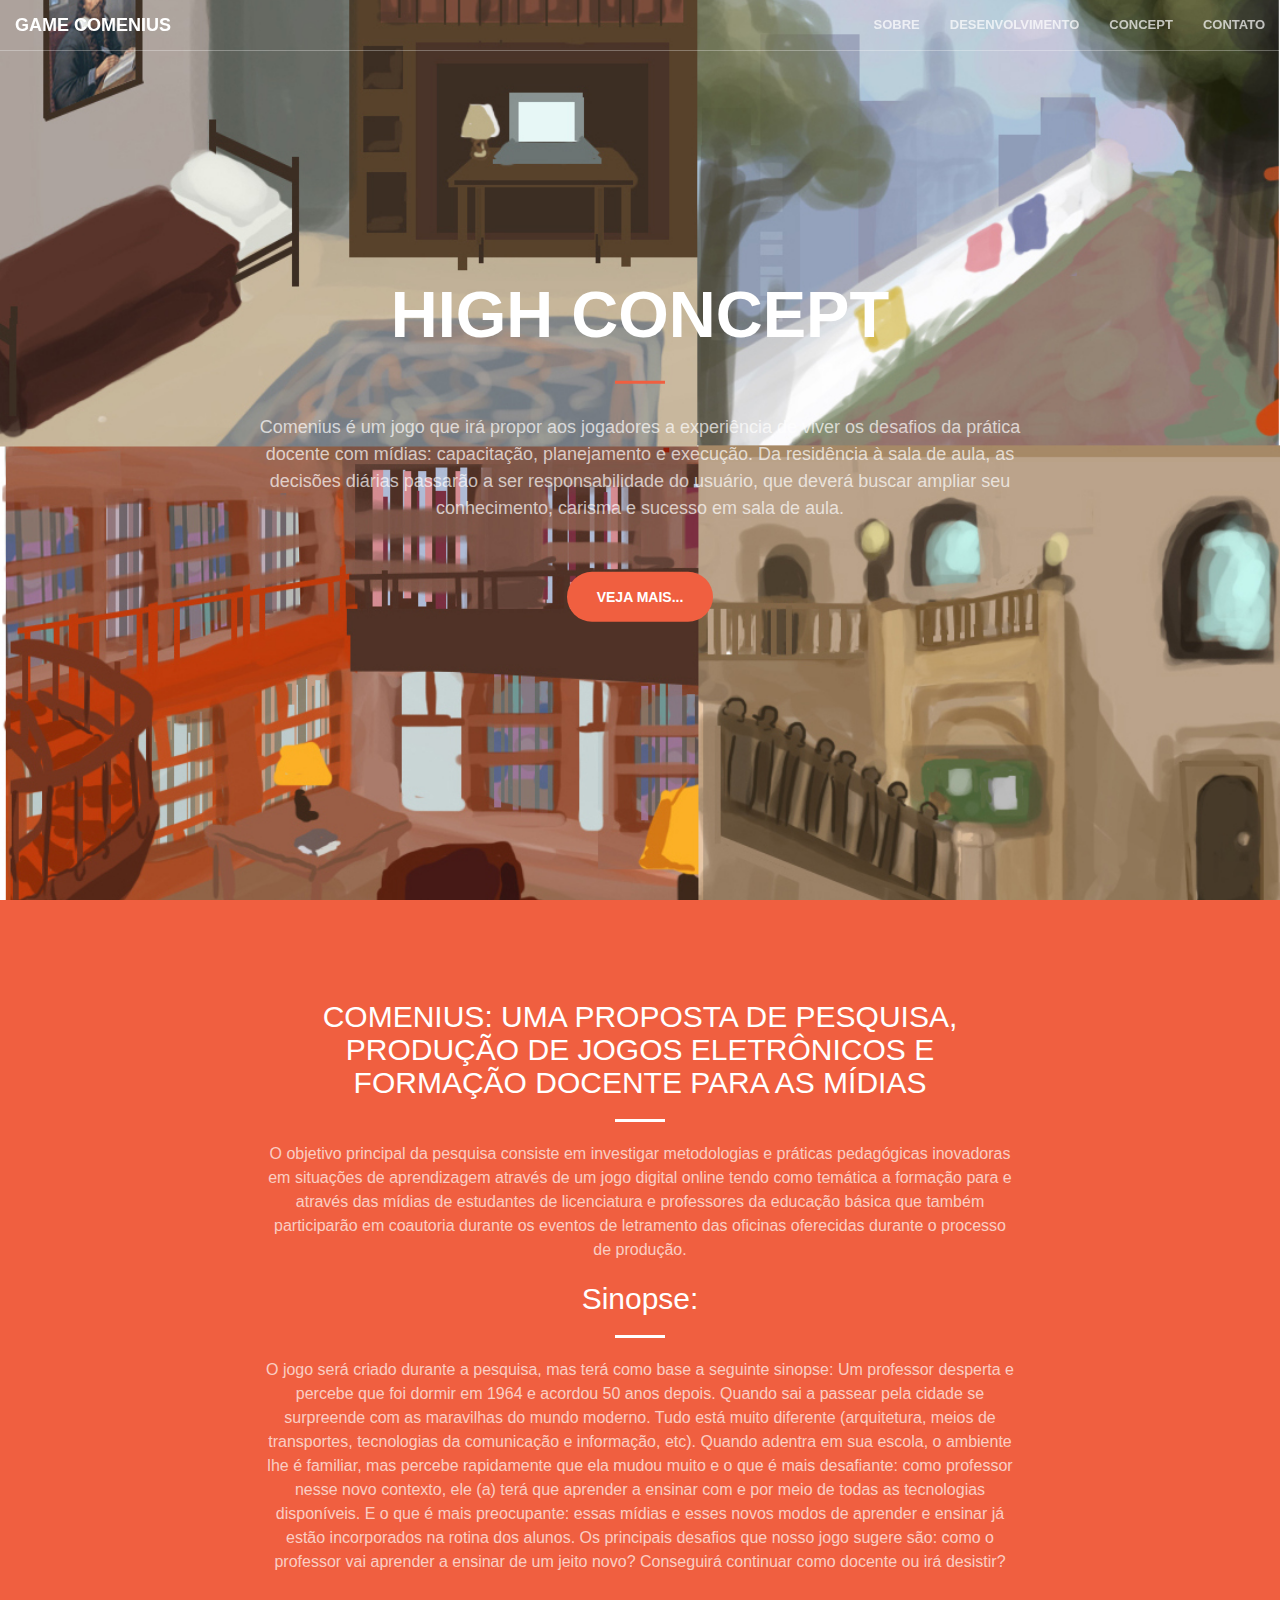
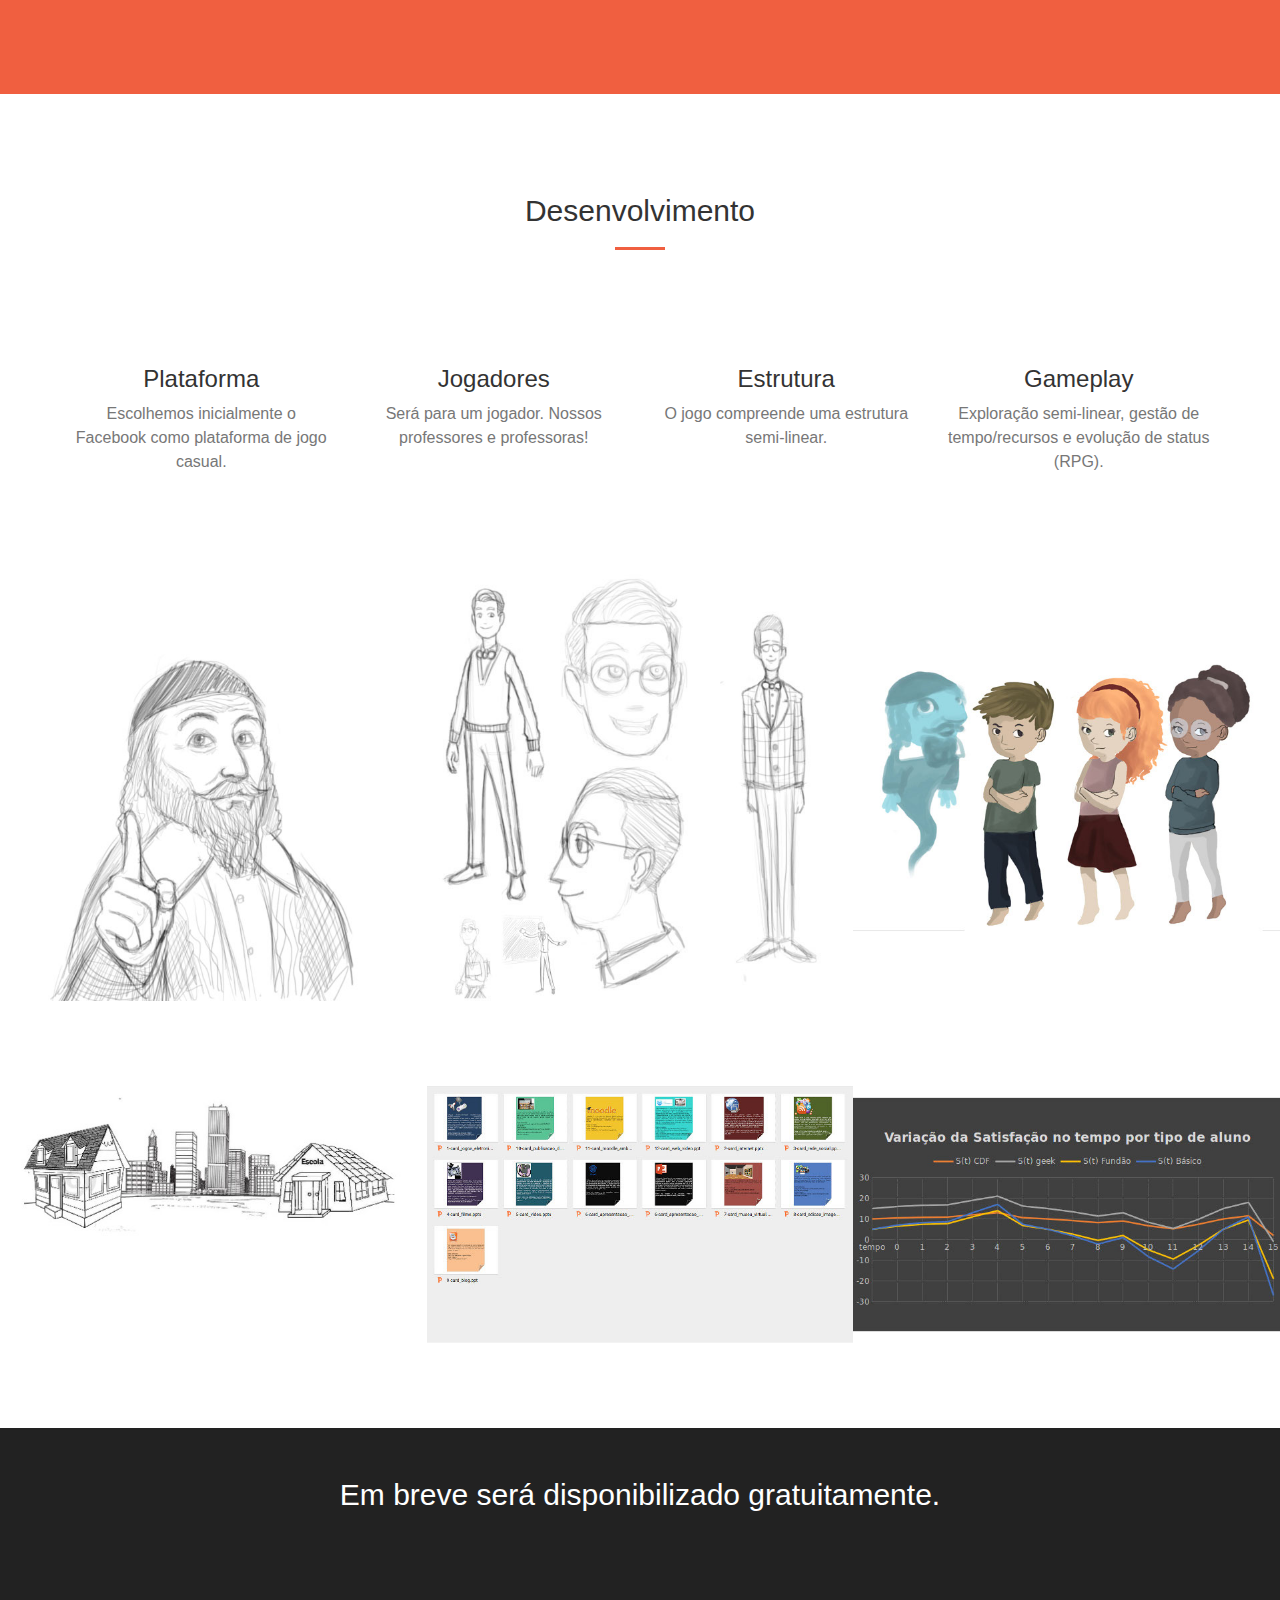
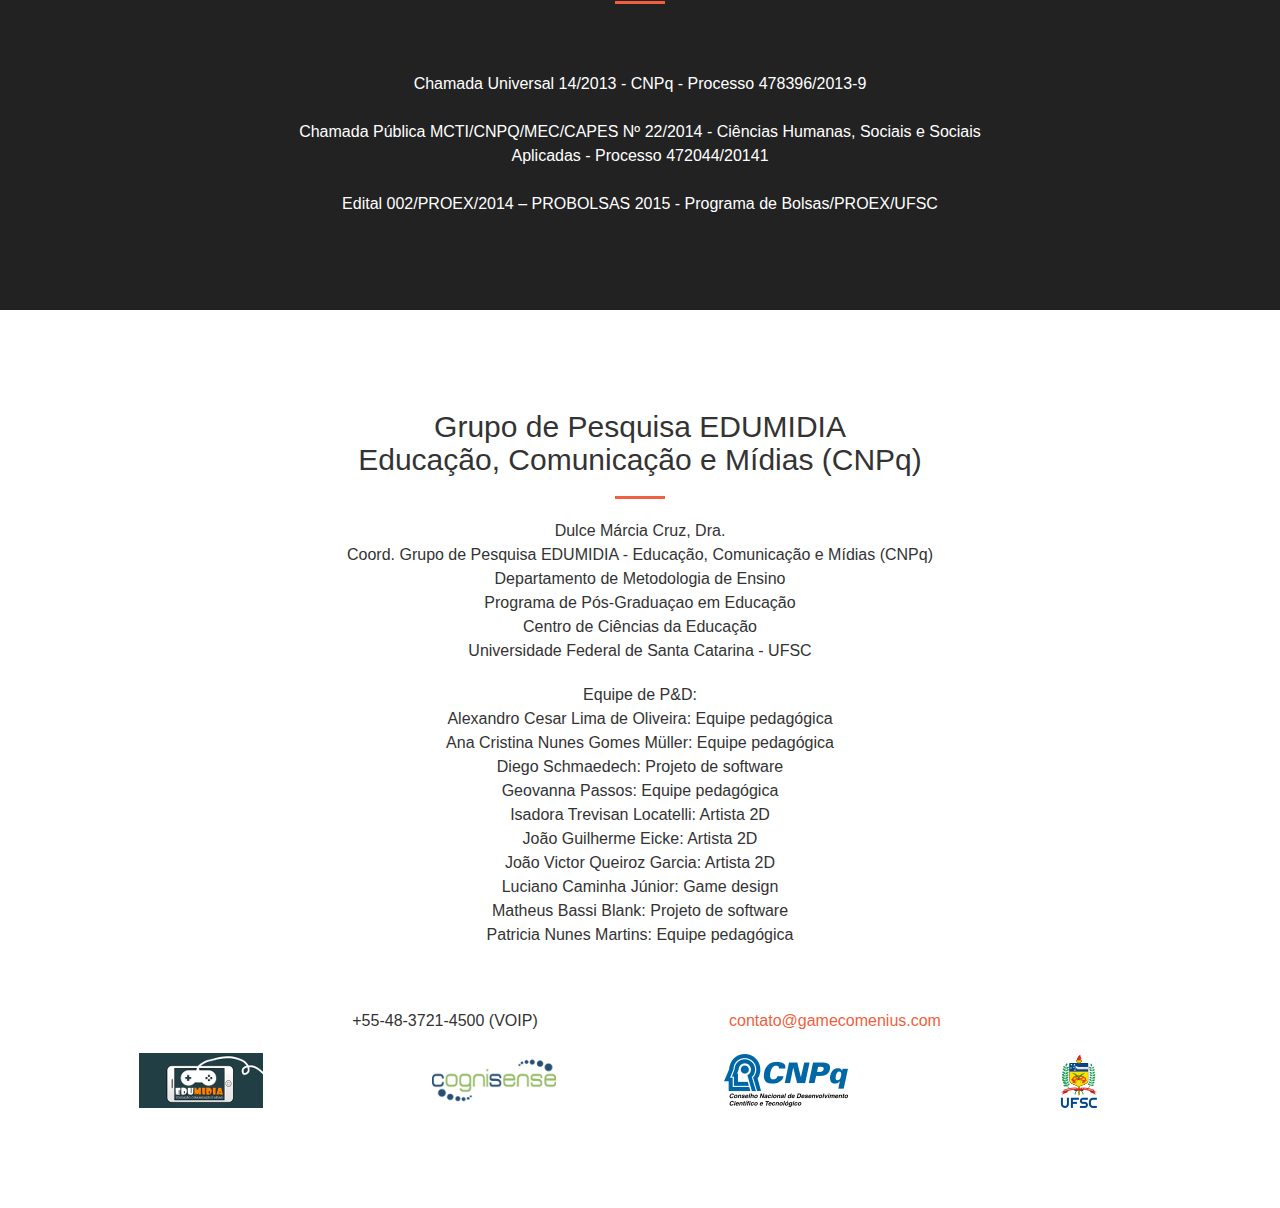
==== index.html @ 608b5f58 "site" ====
<!DOCTYPE html>
<html lang="en">

    <head>

        <meta charset="utf-8">
        <meta http-equiv="X-UA-Compatible" content="IE=edge">
        <meta name="viewport" content="width=device-width, initial-scale=1">
        <meta name="description" content="">
        <meta name="author" content="">

        <title>Game Comenius</title>

        <!-- Bootstrap Core CSS -->
        <link rel="stylesheet" href="css/bootstrap.min.css" type="text/css">

        <!-- Custom Fonts -->
        <!--        <link href='http://fonts.googleapis.com/css?family=Open+Sans:300italic,400italic,600italic,700italic,800italic,400,300,600,700,800' rel='stylesheet' type='text/css'>
                <link href='http://fonts.googleapis.com/css?family=Merriweather:400,300,300italic,400italic,700,700italic,900,900italic' rel='stylesheet' type='text/css'>
        --><link rel="stylesheet" href="font-awesome/css/font-awesome.min.css" type="text/css">

        <!-- Plugin CSS -->
        <link rel="stylesheet" href="css/animate.min.css" type="text/css">

        <!-- Custom CSS -->
        <link rel="stylesheet" href="css/creative.css" type="text/css">

        <!-- HTML5 Shim and Respond.js IE8 support of HTML5 elements and media queries -->
        <!-- WARNING: Respond.js doesn't work if you view the page via file:// -->
        <!--[if lt IE 9]>
            <script src="https://oss.maxcdn.com/libs/html5shiv/3.7.0/html5shiv.js"></script>
            <script src="https://oss.maxcdn.com/libs/respond.js/1.4.2/respond.min.js"></script>
        <![endif]-->

    </head>

    <body id="page-top">

        <nav id="mainNav" class="navbar navbar-default navbar-fixed-top">
            <div class="container-fluid">
                <!-- Brand and toggle get grouped for better mobile display -->
                <div class="navbar-header">
                    <button type="button" class="navbar-toggle collapsed" data-toggle="collapse" data-target="#bs-example-navbar-collapse-1">
                        <span class="sr-only">Toggle navigation</span>
                        <span class="icon-bar"></span>
                        <span class="icon-bar"></span>
                        <span class="icon-bar"></span>
                    </button>
                    <a class="navbar-brand page-scroll" href="#page-top">Game Comenius</a>
                </div>

                <!-- Collect the nav links, forms, and other content for toggling -->
                <div class="collapse navbar-collapse" id="bs-example-navbar-collapse-1">
                    <ul class="nav navbar-nav navbar-right">
                        <li>
                            <a class="page-scroll" href="#about">Sobre</a>
                        </li>
                        <li>
                            <a class="page-scroll" href="#services">Desenvolvimento</a>
                        </li>
                        <li>
                            <a class="page-scroll" href="#portfolio">Concept</a>
                        </li>
                        <li>
                            <a class="page-scroll" href="#contact">Contato</a>
                        </li>
                    </ul>
                </div>
                <!-- /.navbar-collapse -->
            </div>
            <!-- /.container-fluid -->
        </nav>

        <header>
            <div class="header-content">
                <div class="header-content-inner">
                    <h1>High Concept</h1>
                    <hr>
                    <p>Comenius é um jogo que irá propor aos jogadores a experiência de viver os desafios da prática docente com mídias: capacitação, planejamento e execução. Da residência à sala de aula, as decisões diárias passarão a ser responsabilidade do usuário, que deverá buscar ampliar seu conhecimento, carisma e sucesso em sala de aula.</p>
                    <a href="#about" class="btn btn-primary btn-xl page-scroll">Veja mais...</a>
                </div>
            </div>
        </header>

        <section class="bg-primary" id="about">
            <div class="container">
                <div class="row">
                    <div class="col-lg-8 col-lg-offset-2 text-center">
                        <h2 class="section-heading">COMENIUS: UMA PROPOSTA DE PESQUISA, PRODUÇÃO DE JOGOS ELETRÔNICOS E FORMAÇÃO DOCENTE PARA AS MÍDIAS 
                        </h2>
                        <hr class="light">
                        <p class="text-faded">
                            O objetivo principal da pesquisa consiste em investigar metodologias e práticas pedagógicas inovadoras em situações de aprendizagem através de um jogo digital online tendo como temática a formação para e através das mídias de estudantes de licenciatura e professores da educação básica que também participarão em coautoria durante os eventos de letramento das oficinas oferecidas durante o processo de produção.

                        </p>  

                        <h2 class="section-heading">Sinopse:                        </h2>
                        <hr class="light">
                        <p class="text-faded">
                            O jogo será criado durante a pesquisa, mas terá como base a seguinte sinopse:
                            Um professor desperta e percebe que foi dormir em 1964 e acordou 50 anos depois. Quando sai a passear pela cidade se surpreende com as maravilhas do mundo moderno. Tudo está muito diferente (arquitetura, meios de transportes, tecnologias da comunicação e informação, etc). Quando adentra em sua escola, o ambiente lhe é familiar, mas percebe rapidamente que ela mudou muito e o que é mais desafiante: como professor nesse novo contexto, ele (a) terá que aprender a ensinar com e por meio de todas as tecnologias disponíveis. E o que é mais preocupante: essas mídias e esses novos modos de aprender e ensinar já estão incorporados na rotina dos alunos. Os principais desafios que nosso jogo sugere são: como o professor vai aprender a ensinar de um jeito novo? Conseguirá continuar como docente ou irá desistir?

                        </p>  

                    </div>
                </div>
            </div>
        </section>

        <section id="services">
            <div class="container"> 
                <div class="row">
                    <div class="col-lg-12 text-center">
                        <h2 class="section-heading">Desenvolvimento</h2>
                        <hr class="primary">
                    </div>
                </div>
            </div>
            <div class="container">
                <div class="row">
                    <div class="col-lg-3 col-md-6 text-center">
                        <div class="service-box">
                            <i class="fa fa-4x fa-facebook wow bounceIn text-primary"></i>
                            <h3>Plataforma</h3>
                            <p class="text-muted">Escolhemos inicialmente o Facebook como plataforma de jogo casual.</p>
                        </div>
                    </div>
                    <div class="col-lg-3 col-md-6 text-center">
                        <div class="service-box">
                            <i class="fa fa-4x fa-user wow bounceIn text-primary" data-wow-delay=".1s"></i>
                            <h3>Jogadores</h3>
                            <p class="text-muted">Será para um jogador. Nossos professores e professoras!</p>
                        </div>
                    </div>
                    <div class="col-lg-3 col-md-6 text-center">
                        <div class="service-box">
                            <i class="fa fa-4x fa-puzzle-piece wow bounceIn text-primary" data-wow-delay=".2s"></i>
                            <h3>Estrutura</h3>
                            <p class="text-muted">
                                O jogo compreende uma estrutura semi-linear.  
                            </p>
                        </div>
                    </div>
                    <div class="col-lg-3 col-md-6 text-center">
                        <div class="service-box">
                            <i class="fa fa-4x fa-heart wow bounceIn text-primary" data-wow-delay=".3s"></i>
                            <h3>Gameplay</h3>
                            <p class="text-muted">Exploração semi-linear, gestão de tempo/recursos e evolução de status (RPG).</p>
                        </div>
                    </div>
                </div>
            </div>
        </section>

        <section class="no-padding" id="portfolio">
            <div class="container-fluid">
                <div class="row no-gutter">
                    <div class="col-lg-4 col-sm-6">
                        <a href="#" class="portfolio-box">
                            <img src="img/portfolio/1.jpg" class="img-responsive" alt="">
                            <div class="portfolio-box-caption">
                                <div class="portfolio-box-caption-content">
                                    <div class="project-category text-faded">
                                        Personagem
                                    </div>
                                    <div class="project-name">
                                        Comenius
                                    </div>
                                </div>
                            </div>
                        </a>
                    </div>
                    <div class="col-lg-4 col-sm-6">
                        <a href="#" class="portfolio-box">
                            <img src="img/portfolio/2.jpg" class="img-responsive" alt="">
                            <div class="portfolio-box-caption">
                                <div class="portfolio-box-caption-content">
                                    <div class="project-category text-faded">
                                        Personagem
                                    </div>
                                    <div class="project-name">
                                        Professor
                                    </div>
                                </div>
                            </div>
                        </a>
                    </div>
                    <div class="col-lg-4 col-sm-6">
                        <a href="#" class="portfolio-box">
                            <img src="img/portfolio/3.jpg" class="img-responsive" alt="">
                            <div class="portfolio-box-caption">
                                <div class="portfolio-box-caption-content">
                                    <div class="project-category text-faded">
                                        Personagem
                                    </div>
                                    <div class="project-name">
                                        Alunos
                                    </div>
                                </div>
                            </div>
                        </a>
                    </div>
                    <div class="col-lg-4 col-sm-6">
                        <a href="#" class="portfolio-box">
                            <img src="img/portfolio/4.jpg" class="img-responsive" alt="">
                            <div class="portfolio-box-caption">
                                <div class="portfolio-box-caption-content">
                                    <div class="project-category text-faded">
                                        Cenários
                                    </div>
                                    <div class="project-name">
                                        Casa, Cidade e Escola/Sala de aula
                                    </div>
                                </div>
                            </div>
                        </a>
                    </div>
                    <div class="col-lg-4 col-sm-6">
                        <a href="#" class="portfolio-box">
                            <img src="img/portfolio/5.jpg" class="img-responsive" alt="">
                            <div class="portfolio-box-caption">
                                <div class="portfolio-box-caption-content">
                                    <div class="project-category text-faded">
                                        Conteúdo
                                    </div>
                                    <div class="project-name">
                                        CARDs de mídias
                                    </div>
                                </div>
                            </div>
                        </a>
                    </div>
                    <div class="col-lg-4 col-sm-6">
                        <a href="#" class="portfolio-box">
                            <img src="img/portfolio/6.jpg" class="img-responsive" alt="">
                            <div class="portfolio-box-caption">
                                <div class="portfolio-box-caption-content">
                                    <div class="project-category text-faded">
                                        Pesquisa
                                    </div>
                                    <div class="project-name">
                                        Métricas e protocolos 
                                    </div>
                                </div>
                            </div>
                        </a>
                    </div>
                </div>
            </div>
        </section>

        <aside class="bg-dark">
            <div class="container text-center">
                <div class="call-to-action">
                    <h2>Em breve será disponibilizado gratuitamente.</h2>
                    <a href="#" class="btn btn-default btn-xl wow tada">Em breve!</a>

                </div>
            </div>
            <div class="container text-center">
                <div class="call-to-action">

                </div>
                <div class="row">
                    <div class="col-lg-8 col-lg-offset-2 text-center">

                        <hr class="primary">
                        <p>
                            <br> <br>
                            Chamada Universal 14/2013 - CNPq - Processo 478396/2013-9 <br> <br>
                            Chamada Pública MCTI/CNPQ/MEC/CAPES Nº 22/2014 - Ciências Humanas, Sociais e Sociais Aplicadas - Processo 472044/20141  <br> <br> 
                            Edital 002/PROEX/2014 – PROBOLSAS 2015 - Programa de Bolsas/PROEX/UFSC  <br> <br>
                        </p>

                    </div>


                </div>
            </div>
        </aside>

        <section id="contact">
            <div class="container">
                <div class="row">
                    <div class="col-lg-8 col-lg-offset-2 text-center">
                        <h2 class="section-heading">Grupo de Pesquisa EDUMIDIA <br> Educação, Comunicação e Mídias (CNPq)</h2>
                        <hr class="primary">
                        <p>
                            Dulce Márcia Cruz, Dra.<br>
                            Coord. Grupo de Pesquisa EDUMIDIA - Educação, Comunicação e Mídias (CNPq)<br>
                            Departamento de Metodologia de Ensino<br>
                            Programa de Pós-Graduaçao em Educação<br>
                            Centro de Ciências da Educação<br>
                            Universidade Federal de Santa Catarina - UFSC<br>
                        </p>
                        <p>
                            Equipe de P&D:<br>  
                            Alexandro Cesar Lima de Oliveira: Equipe pedagógica<br>
                            Ana Cristina Nunes Gomes Müller: Equipe pedagógica<br>  
                            Diego Schmaedech: Projeto de software<br>
                            Geovanna Passos: Equipe pedagógica<br>
                            Isadora Trevisan Locatelli: Artista 2D<br> 
                            João Guilherme Eicke: Artista 2D<br>
                            João Victor Queiroz Garcia: Artista 2D<br>
                            Luciano Caminha Júnior: Game design<br>
                            Matheus Bassi Blank: Projeto de software<br> 
                            Patricia Nunes Martins: Equipe pedagógica<br> 
                        </p>
                    </div>
                    <div class="col-lg-4 col-lg-offset-2 text-center">
                        <i class="fa fa-phone fa-3x wow bounceIn"></i>
                        <p>+55-48-3721-4500 (VOIP)</p>
                    </div>
                    <div class="col-lg-4 text-center">
                        <i class="fa fa-envelope-o fa-3x wow bounceIn" data-wow-delay=".1s"></i>
                        <p><a href="mailto:contato@gamecomenius.com">contato@gamecomenius.com</a></p>
                    </div>
                     
                </div>
                 <div class="row">
                      
                    <div class="col-lg-3 col-md-3 col-sm-3 col-xs-3 text-center">
                        <img src="img/logo/edumidia.png" alt=""/>
                    </div>
                    <div class="col-lg-3 col-md-3 col-sm-3 col-xs-3 text-center">

                        <a href="http://cognisense.com.br " target="_blank"><img src="img/logo/cognisense.png" alt="Inovação e Tecnologia">  </a>
                    </div>
                    <div class="col-lg-3 col-md-3 col-sm-3 col-xs-3 text-center">

                        <a href="http://cnpq.br " target="_blank"><img src="img/logo/cnpq.png" alt="Inovação e Tecnologia">  </a>
                    </div>
                    <div class="col-lg-3 col-md-3 col-sm-3 col-xs-3 text-center">

                        <a href="http://ufsc.br " target="_blank"><img src="img/logo/ufsc.png" alt="Inovação e Tecnologia">  </a>
                    </div>
                </div>
            </div>
        </section>
        <footer>
            <div class="container ">
                <div class="row">

                </div>
            </div>
        </footer>
        <!-- jQuery -->
        <script src="js/jquery.js"></script>

        <!-- Bootstrap Core JavaScript -->
        <script src="js/bootstrap.min.js"></script>

        <!-- Plugin JavaScript -->
        <script src="js/jquery.easing.min.js"></script>
        <script src="js/jquery.fittext.js"></script>
        <script src="js/wow.min.js"></script>

        <!-- Custom Theme JavaScript -->
        <script src="js/creative.js"></script>

    </body>

</html>
---- css/creative.css ----
/*!
 * Start Bootstrap - Creative Bootstrap Theme (http://startbootstrap.com)
 * Code licensed under the Apache License v2.0.
 * For details, see http://www.apache.org/licenses/LICENSE-2.0.
 */

html,
body {
    width: 100%;
    height: 100%;
}

body {
    font-family: Merriweather,'Helvetica Neue',Arial,sans-serif;
}

hr {
    max-width: 50px;
    border-color: #f05f40;
    border-width: 3px;
}

hr.light {
    border-color: #fff;
}

a {
    color: #f05f40;
    -webkit-transition: all .35s;
    -moz-transition: all .35s;
    transition: all .35s;
}

a:hover,
a:focus {
    color: #eb3812;
}

h1,
h2,
h3,
h4,
h5,
h6 {
    font-family: 'Open Sans','Helvetica Neue',Arial,sans-serif;
}

p {
    margin-bottom: 20px;
    font-size: 16px;
    line-height: 1.5;
}

.bg-primary {
    background-color: #f05f40;
}

.bg-dark {
    color: #fff;
    background-color: #222;
}

.text-faded {
    color: rgba(255,255,255,.7);
}

section {
    padding: 100px 0;
}

aside {
    padding: 50px 0;
}

.no-padding {
    padding: 0;
}

.navbar-default {
    border-color: rgba(34,34,34,.05);
    font-family: 'Open Sans','Helvetica Neue',Arial,sans-serif;
    background-color: #fff;
    -webkit-transition: all .35s;
    -moz-transition: all .35s;
    transition: all .35s;
}

.navbar-default .navbar-header .navbar-brand {
    text-transform: uppercase;
    font-family: 'Open Sans','Helvetica Neue',Arial,sans-serif;
    font-weight: 700;
    color: #f05f40;
}

.navbar-default .navbar-header .navbar-brand:hover,
.navbar-default .navbar-header .navbar-brand:focus {
    color: #eb3812;
}

.navbar-default .nav > li>a,
.navbar-default .nav>li>a:focus {
    text-transform: uppercase;
    font-size: 13px;
    font-weight: 700;
    color: #222;
}

.navbar-default .nav > li>a:hover,
.navbar-default .nav>li>a:focus:hover {
    color: #f05f40;
}

.navbar-default .nav > li.active>a,
.navbar-default .nav>li.active>a:focus {
    color: #f05f40!important;
    background-color: transparent;
}

.navbar-default .nav > li.active>a:hover,
.navbar-default .nav>li.active>a:focus:hover {
    background-color: transparent;
}

@media(min-width:768px) {
    .navbar-default {
        border-color: rgba(255,255,255,.3);
        background-color: transparent;
    }

    .navbar-default .navbar-header .navbar-brand {
        color: rgba(255,255,255,.7);
    }

    .navbar-default .navbar-header .navbar-brand:hover,
    .navbar-default .navbar-header .navbar-brand:focus {
        color: #fff;
    }

    .navbar-default .nav > li>a,
    .navbar-default .nav>li>a:focus {
        color: rgba(255,255,255,.7);
    }

    .navbar-default .nav > li>a:hover,
    .navbar-default .nav>li>a:focus:hover {
        color: #fff;
    }

    .navbar-default.affix {
        border-color: rgba(34,34,34,.05);
        background-color: #fff;
    }

    .navbar-default.affix .navbar-header .navbar-brand {
        font-size: 14px;
        color: #f05f40;
    }

    .navbar-default.affix .navbar-header .navbar-brand:hover,
    .navbar-default.affix .navbar-header .navbar-brand:focus {
        color: #eb3812;
    }

    .navbar-default.affix .nav > li>a,
    .navbar-default.affix .nav>li>a:focus {
        color: #222;
    }

    .navbar-default.affix .nav > li>a:hover,
    .navbar-default.affix .nav>li>a:focus:hover {
        color: #f05f40;
    }
}

header {
    position: relative;
    width: 100%;
    min-height: auto;
    text-align: center;
    color: #fff;
    background-image: url(../img/header.jpg);
    background-position: center;
    -webkit-background-size: cover;
    -moz-background-size: cover;
    background-size: cover;
    -o-background-size: cover;
}

header .header-content {
    position: relative;
    width: 100%;
    padding: 100px 15px;
    text-align: center;
}

header .header-content .header-content-inner h1 {
    margin-top: 0;
    margin-bottom: 0;
    text-transform: uppercase;
    font-weight: 700;
}

header .header-content .header-content-inner hr {
    margin: 30px auto;
}

header .header-content .header-content-inner p {
    margin-bottom: 50px;
    font-size: 16px;
    font-weight: 300;
    color: rgba(255,255,255,.7);
}

@media(min-width:768px) {
    header {
        min-height: 100%;
    }

    header .header-content {
        position: absolute;
        top: 50%;
        padding: 0 50px;
        -webkit-transform: translateY(-50%);
        -ms-transform: translateY(-50%);
        transform: translateY(-50%);
    }

    header .header-content .header-content-inner {
        margin-right: auto;
        margin-left: auto;
        max-width: 1000px;
    }

    header .header-content .header-content-inner p {
        margin-right: auto;
        margin-left: auto;
        max-width: 80%;
        font-size: 18px;
    }
}

.section-heading {
    margin-top: 0;
}

.service-box {
    margin: 50px auto 0;
    max-width: 400px;
}

@media(min-width:992px) {
    .service-box {
        margin: 20px auto 0;
    }
}

.service-box p {
    margin-bottom: 0;
}

.portfolio-box {
    display: block;
    position: relative;
    margin: 0 auto;
    max-width: 650px;
}

.portfolio-box .portfolio-box-caption {
    display: block;
    position: absolute;
    bottom: 0;
    width: 100%;
    height: 100%;
    text-align: center;
    color: #fff;
    opacity: 0;
    background: rgba(240,95,64,.9);
    -webkit-transition: all .35s;
    -moz-transition: all .35s;
    transition: all .35s;
}

.portfolio-box .portfolio-box-caption .portfolio-box-caption-content {
    position: absolute;
    top: 50%;
    width: 100%;
    text-align: center;
    transform: translateY(-50%);
}

.portfolio-box .portfolio-box-caption .portfolio-box-caption-content .project-category,
.portfolio-box .portfolio-box-caption .portfolio-box-caption-content .project-name {
    padding: 0 15px;
    font-family: 'Open Sans','Helvetica Neue',Arial,sans-serif;
}

.portfolio-box .portfolio-box-caption .portfolio-box-caption-content .project-category {
    text-transform: uppercase;
    font-size: 14px;
    font-weight: 600;
}

.portfolio-box .portfolio-box-caption .portfolio-box-caption-content .project-name {
    font-size: 18px;
}

.portfolio-box:hover .portfolio-box-caption {
    opacity: 1;
}

@media(min-width:768px) {
    .portfolio-box .portfolio-box-caption .portfolio-box-caption-content .project-category {
        font-size: 16px;
    }

    .portfolio-box .portfolio-box-caption .portfolio-box-caption-content .project-name {
        font-size: 22px;
    }
}

.call-to-action h2 {
    margin: 0 auto 20px;
}

.text-primary {
    color: #f05f40;
}

.no-gutter > [class*=col-] {
    padding-right: 0;
    padding-left: 0;
}

.btn-default {
    border-color: #fff;
    color: #222;
    background-color: #fff;
    -webkit-transition: all .35s;
    -moz-transition: all .35s;
    transition: all .35s;
}

.btn-default:hover,
.btn-default:focus,
.btn-default.focus,
.btn-default:active,
.btn-default.active,
.open > .dropdown-toggle.btn-default {
    border-color: #ededed;
    color: #222;
    background-color: #f2f2f2;
}

.btn-default:active,
.btn-default.active,
.open > .dropdown-toggle.btn-default {
    background-image: none;
}

.btn-default.disabled,
.btn-default[disabled],
fieldset[disabled] .btn-default,
.btn-default.disabled:hover,
.btn-default[disabled]:hover,
fieldset[disabled] .btn-default:hover,
.btn-default.disabled:focus,
.btn-default[disabled]:focus,
fieldset[disabled] .btn-default:focus,
.btn-default.disabled.focus,
.btn-default[disabled].focus,
fieldset[disabled] .btn-default.focus,
.btn-default.disabled:active,
.btn-default[disabled]:active,
fieldset[disabled] .btn-default:active,
.btn-default.disabled.active,
.btn-default[disabled].active,
fieldset[disabled] .btn-default.active {
    border-color: #fff;
    background-color: #fff;
}

.btn-default .badge {
    color: #fff;
    background-color: #222;
}

.btn-primary {
    border-color: #f05f40;
    color: #fff;
    background-color: #f05f40;
    -webkit-transition: all .35s;
    -moz-transition: all .35s;
    transition: all .35s;
}

.btn-primary:hover,
.btn-primary:focus,
.btn-primary.focus,
.btn-primary:active,
.btn-primary.active,
.open > .dropdown-toggle.btn-primary {
    border-color: #ed431f;
    color: #fff;
    background-color: #ee4b28;
}

.btn-primary:active,
.btn-primary.active,
.open > .dropdown-toggle.btn-primary {
    background-image: none;
}

.btn-primary.disabled,
.btn-primary[disabled],
fieldset[disabled] .btn-primary,
.btn-primary.disabled:hover,
.btn-primary[disabled]:hover,
fieldset[disabled] .btn-primary:hover,
.btn-primary.disabled:focus,
.btn-primary[disabled]:focus,
fieldset[disabled] .btn-primary:focus,
.btn-primary.disabled.focus,
.btn-primary[disabled].focus,
fieldset[disabled] .btn-primary.focus,
.btn-primary.disabled:active,
.btn-primary[disabled]:active,
fieldset[disabled] .btn-primary:active,
.btn-primary.disabled.active,
.btn-primary[disabled].active,
fieldset[disabled] .btn-primary.active {
    border-color: #f05f40;
    background-color: #f05f40;
}

.btn-primary .badge {
    color: #f05f40;
    background-color: #fff;
}

.btn {
    border: 0;
    border-radius: 300px;
    text-transform: uppercase;
    font-family: 'Open Sans','Helvetica Neue',Arial,sans-serif;
    font-weight: 700;
}

.btn-xl {
    padding: 15px 30px;
}

::-moz-selection {
    text-shadow: none;
    color: #fff;
    background: #222;
}

::selection {
    text-shadow: none;
    color: #fff;
    background: #222;
}

img::selection {
    color: #fff;
    background: 0 0;
}

img::-moz-selection {
    color: #fff;
    background: 0 0;
}

body {
    webkit-tap-highlight-color: #222;
}
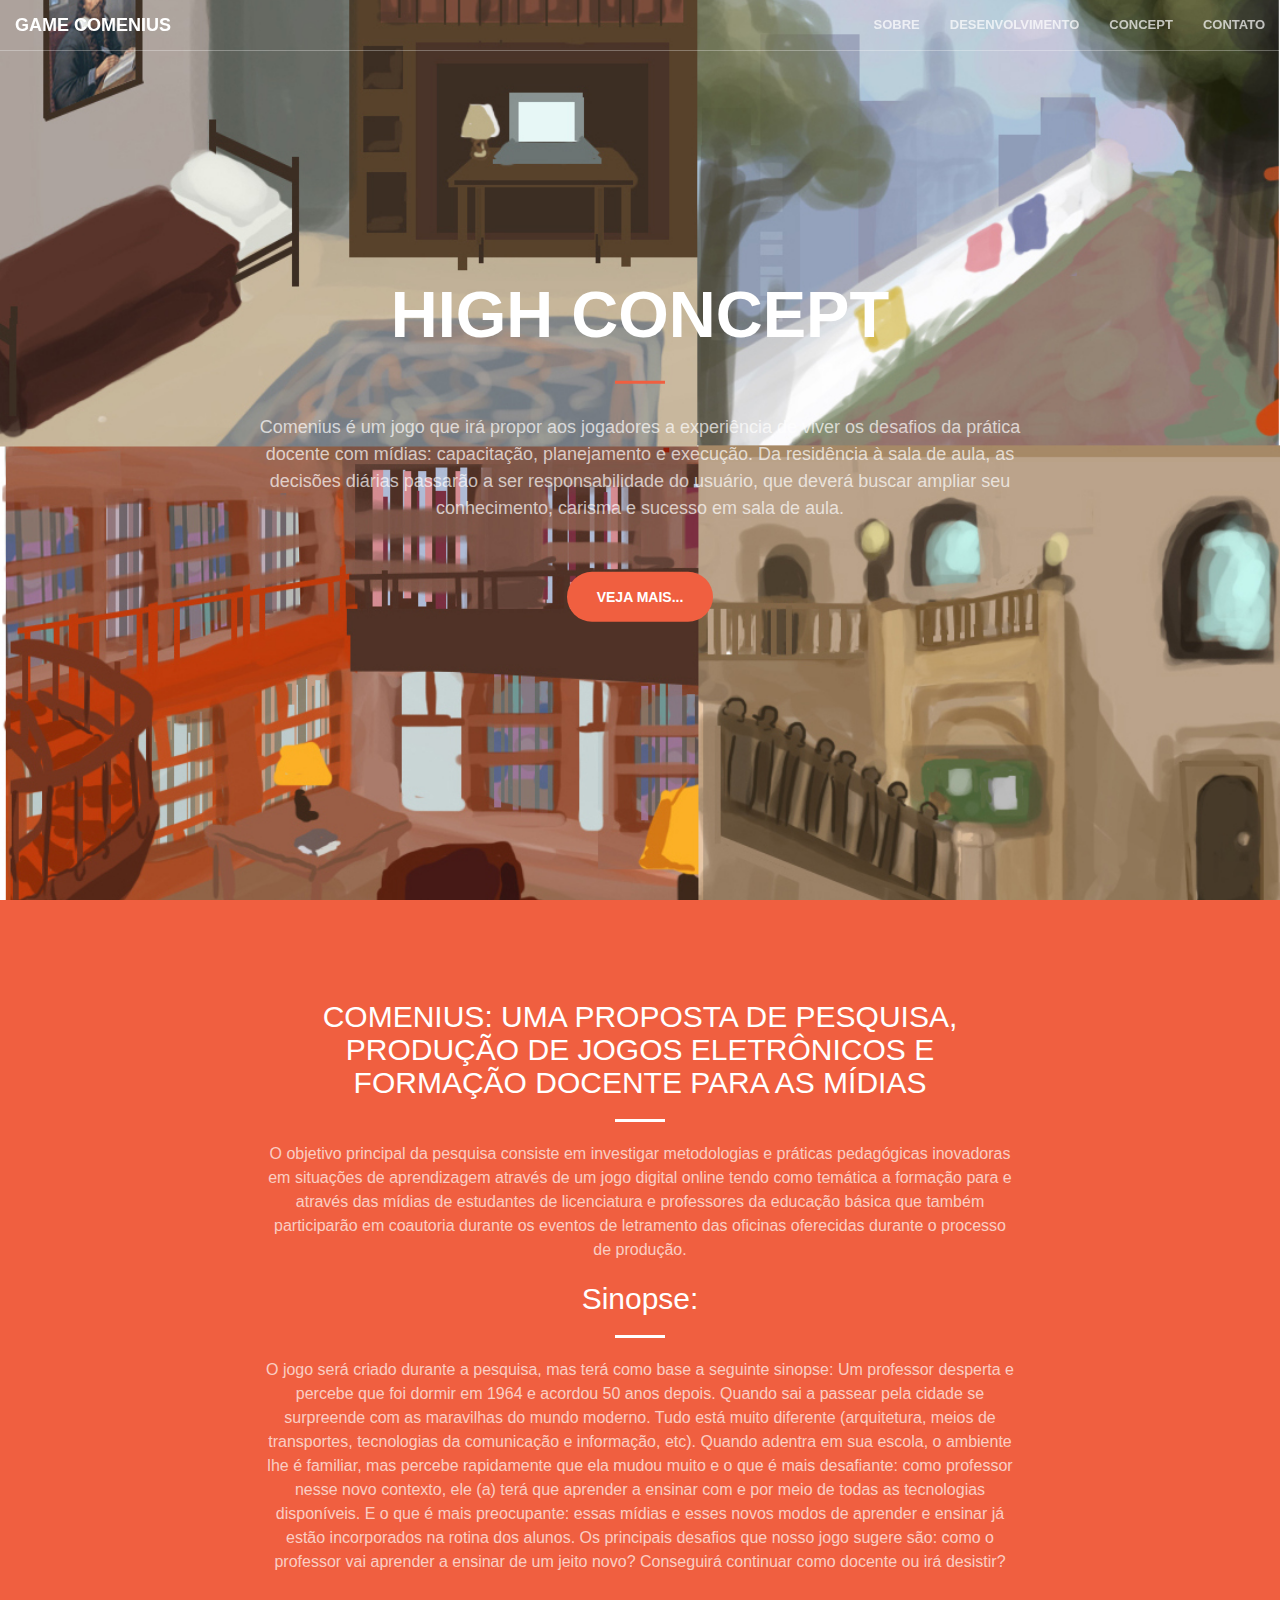
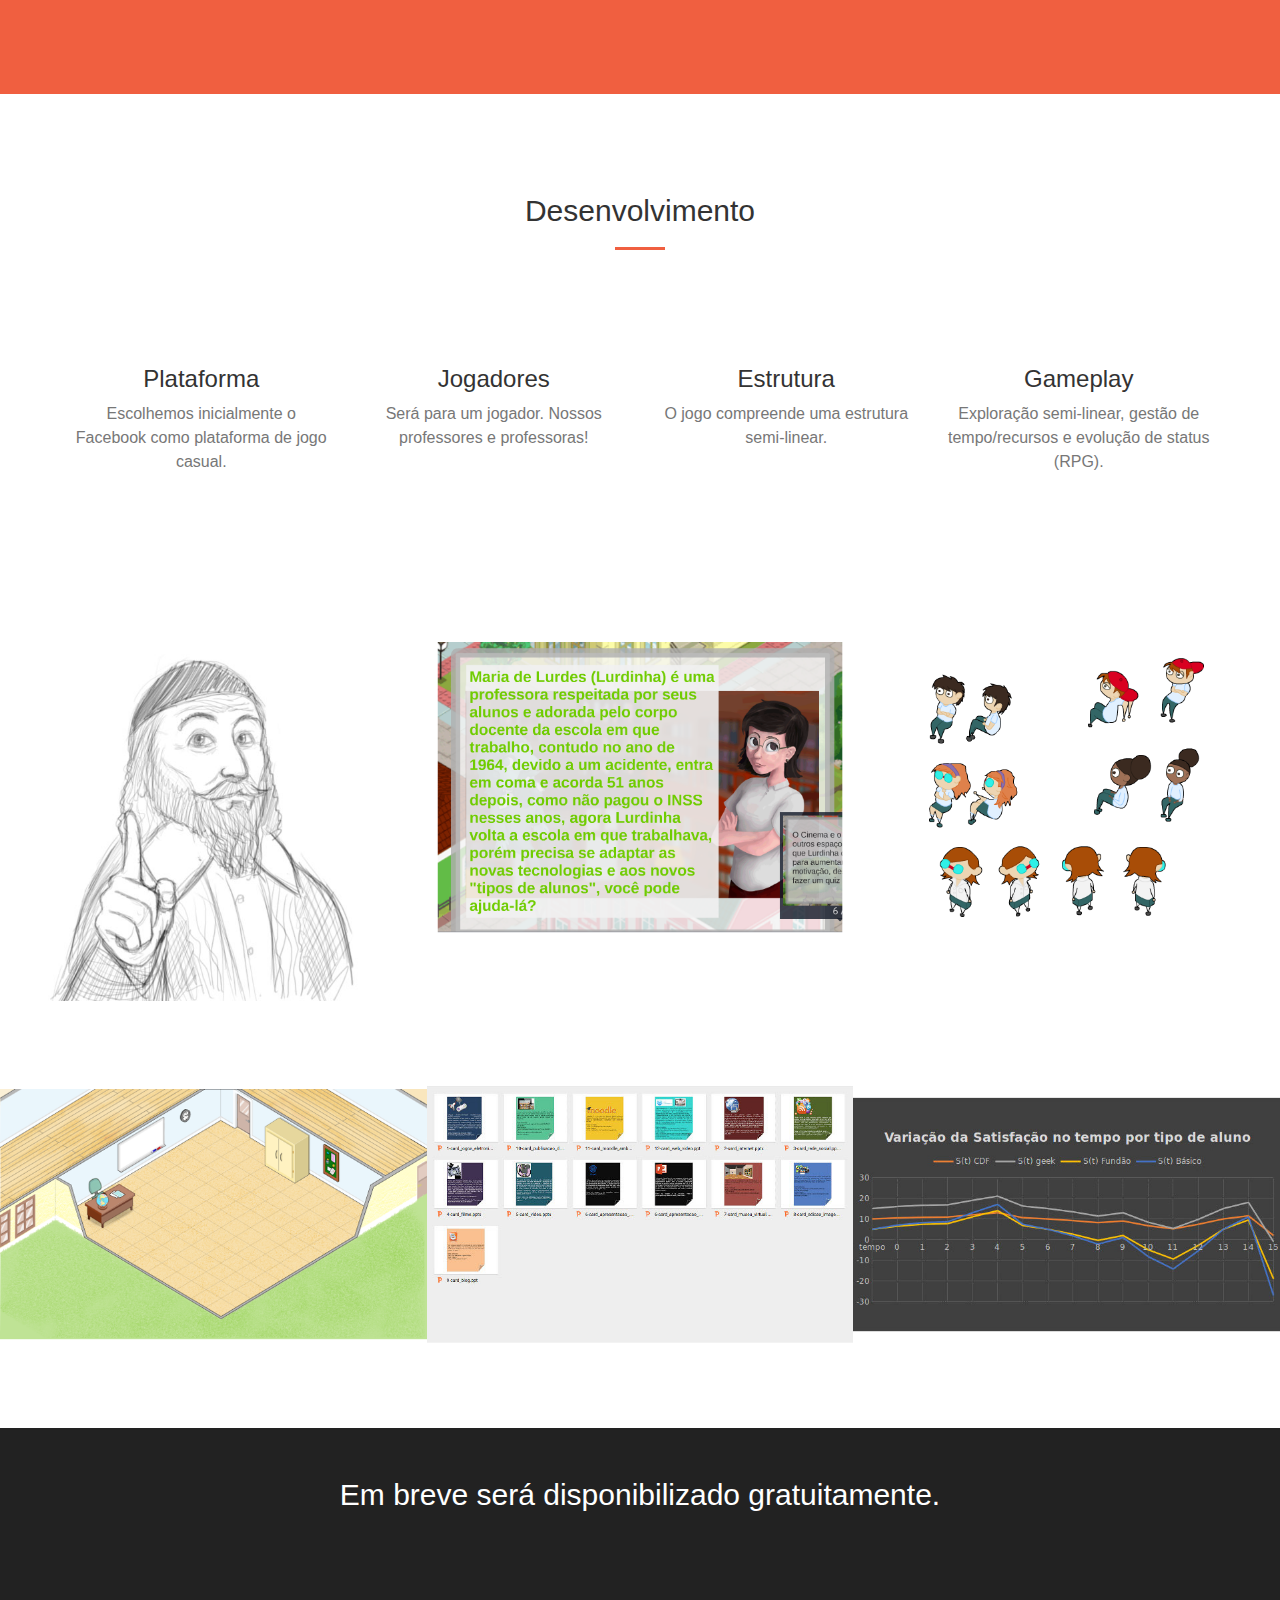
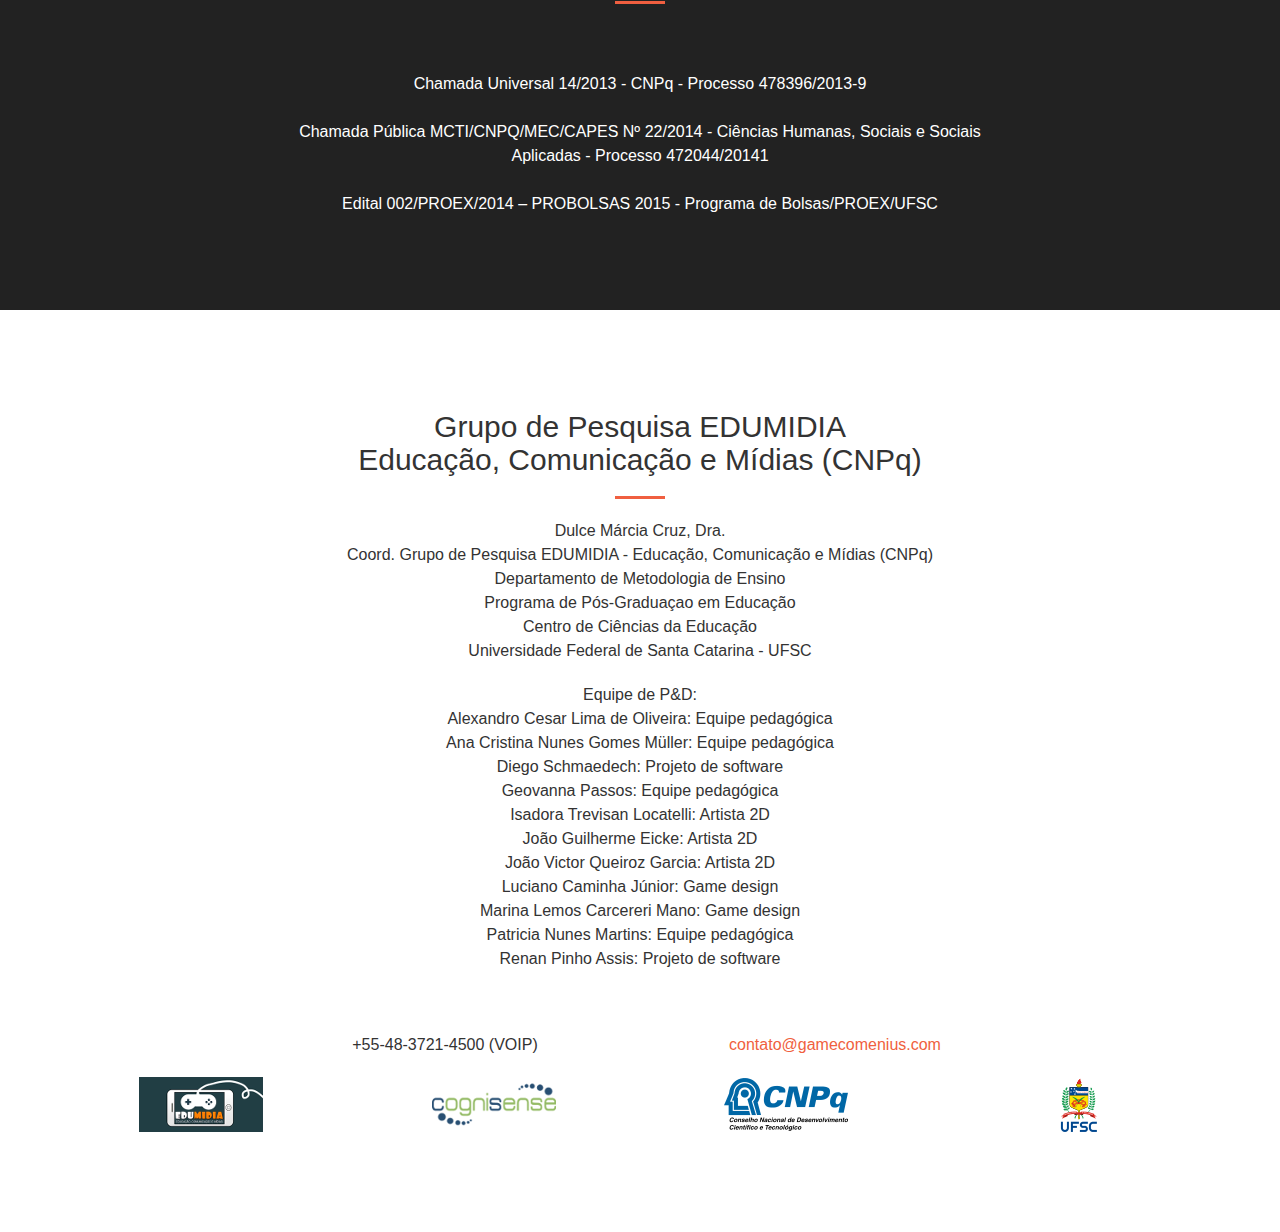
==== commit 04acd569: "mudança" ====
--- a/index.html
+++ b/index.html
@@ -1,14 +1,13 @@
 <!DOCTYPE html>
-<html lang="en">
+<html lang="pt">
 
     <head>
-
+ 
         <meta charset="utf-8">
         <meta http-equiv="X-UA-Compatible" content="IE=edge">
         <meta name="viewport" content="width=device-width, initial-scale=1">
-        <meta name="description" content="">
-        <meta name="author" content="">
-
+        <meta name="description" content="game comenenius ufsc florianópolis jogos educativos cognisense tecnologia edumidia">
+        <meta name="author" content="Grupo Edumidia UFSC"> 
         <title>Game Comenius</title>
 
         <!-- Bootstrap Core CSS -->
@@ -31,7 +30,23 @@
             <script src="https://oss.maxcdn.com/libs/html5shiv/3.7.0/html5shiv.js"></script>
             <script src="https://oss.maxcdn.com/libs/respond.js/1.4.2/respond.min.js"></script>
         <![endif]-->
-
+        <script>
+            (function (i, s, o, g, r, a, m) {
+                i['GoogleAnalyticsObject'] = r;
+                i[r] = i[r] || function () {
+                    (i[r].q = i[r].q || []).push(arguments)
+                }, i[r].l = 1 * new Date();
+                a = s.createElement(o),
+                        m = s.getElementsByTagName(o)[0];
+                a.async = 1;
+                a.src = g;
+                m.parentNode.insertBefore(a, m)
+            })(window, document, 'script', '//www.google-analytics.com/analytics.js', 'ga');
+
+            ga('create', 'UA-5156382-36', 'auto');
+            ga('send', 'pageview');
+
+        </script>
     </head>
 
     <body id="page-top">
@@ -172,22 +187,22 @@
                     </div>
                     <div class="col-lg-4 col-sm-6">
                         <a href="#" class="portfolio-box">
-                            <img src="img/portfolio/2.jpg" class="img-responsive" alt="">
+                            <img src="img/portfolio/PROFESSORA.png" class="img-responsive" alt="">
                             <div class="portfolio-box-caption">
                                 <div class="portfolio-box-caption-content">
                                     <div class="project-category text-faded">
                                         Personagem
                                     </div>
                                     <div class="project-name">
-                                        Professor
-                                    </div>
-                                </div>
-                            </div>
-                        </a>
-                    </div>
-                    <div class="col-lg-4 col-sm-6">
-                        <a href="#" class="portfolio-box">
-                            <img src="img/portfolio/3.jpg" class="img-responsive" alt="">
+                                        Professora
+                                    </div>
+                                </div>
+                            </div>
+                        </a>
+                    </div>
+                    <div class="col-lg-4 col-sm-6">
+                        <a href="#" class="portfolio-box">
+                            <img src="img/portfolio/ALUNOS.png" class="img-responsive" alt="">
                             <div class="portfolio-box-caption">
                                 <div class="portfolio-box-caption-content">
                                     <div class="project-category text-faded">
@@ -202,7 +217,7 @@
                     </div>
                     <div class="col-lg-4 col-sm-6">
                         <a href="#" class="portfolio-box">
-                            <img src="img/portfolio/4.jpg" class="img-responsive" alt="">
+                            <img src="img/portfolio/SALA.png" class="img-responsive" alt="">
                             <div class="portfolio-box-caption">
                                 <div class="portfolio-box-caption-content">
                                     <div class="project-category text-faded">
@@ -303,8 +318,9 @@
                             João Guilherme Eicke: Artista 2D<br>
                             João Victor Queiroz Garcia: Artista 2D<br>
                             Luciano Caminha Júnior: Game design<br>
-                            Matheus Bassi Blank: Projeto de software<br> 
+                            Marina Lemos Carcereri Mano: Game design<br>  
                             Patricia Nunes Martins: Equipe pedagógica<br> 
+                            Renan Pinho Assis: Projeto de software<br> 
                         </p>
                     </div>
                     <div class="col-lg-4 col-lg-offset-2 text-center">
@@ -315,10 +331,10 @@
                         <i class="fa fa-envelope-o fa-3x wow bounceIn" data-wow-delay=".1s"></i>
                         <p><a href="mailto:contato@gamecomenius.com">contato@gamecomenius.com</a></p>
                     </div>
-                     
-                </div>
-                 <div class="row">
-                      
+
+                </div>
+                <div class="row">
+
                     <div class="col-lg-3 col-md-3 col-sm-3 col-xs-3 text-center">
                         <img src="img/logo/edumidia.png" alt=""/>
                     </div>
--- a/css/creative.css
+++ b/css/creative.css
@@ -443,6 +443,8 @@
     text-transform: uppercase;
     font-family: 'Open Sans','Helvetica Neue',Arial,sans-serif;
     font-weight: 700;
+    /* height: 100%; */
+    /* width: 25%; */
 }
 
 .btn-xl {
